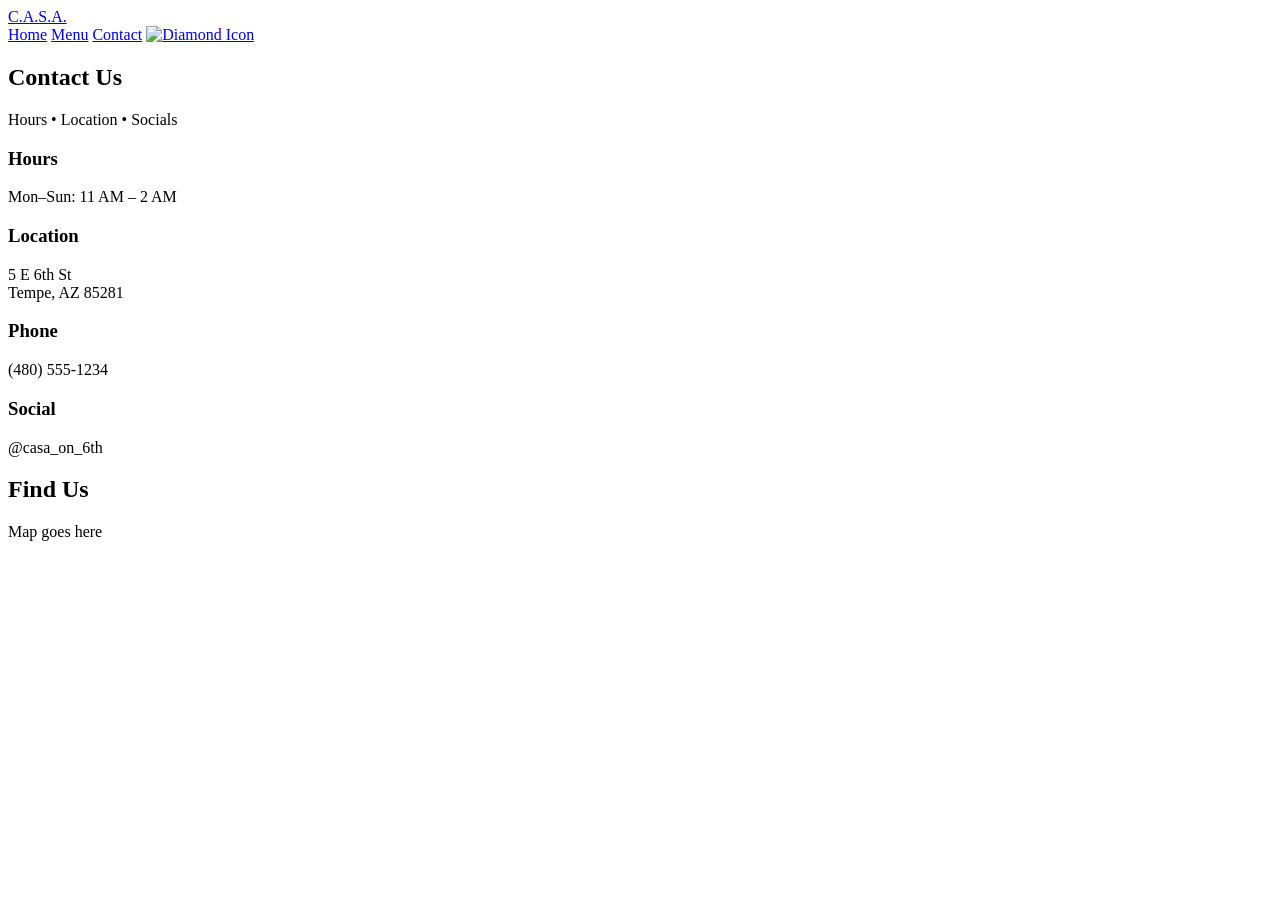
==== contact.html @ d27de8c3 "Initial commit - added rebuild files" ====
<!DOCTYPE html>
<html lang="en">
<head>
  <meta charset="utf-8" />
  <meta name="viewport" content="width=device-width, initial-scale=1" />

  <title>C.A.S.A. – Contact</title>

  <link rel="stylesheet" href="styles/main.css" />

  <link href="https://fonts.googleapis.com/css2?family=Bebas+Neue&family=Montserrat:wght@300;400&display=swap" rel="stylesheet">

</head>

<body>

  <!-- ================= NAVBAR ================= -->
  <header class="navbar">
    <div class="nav-container">
      <a href="index.html" class="logo">C.A.S.A.</a>

      <nav class="nav-links">
        <a href="index.html">Home</a>
        <a href="menu.html">Menu</a>
        <a href="contact.html" class="active">Contact</a>
        <a href="index.html">
        <img src="images/CASAdiamond.avif" alt="Diamond Icon" class="nav-icon">
        </a>
      </nav>
    </div>
  </header>

  <!-- ================= PAGE CONTENT ================= -->
  <main class="content">

    <section class="contact-header">
      <h1>Contact Us</h1>
      <p>Hours • Location • Socials</p>
    </section>

    <section class="contact-grid">

      <div class="contact-card">
        <h3>Hours</h3>
        <p>Mon–Sun: 11 AM – 2 AM</p>
      </div>

      <div class="contact-card">
        <h3>Location</h3>
        <p>5 E 6th St<br>Tempe, AZ 85281</p>
      </div>

      <div class="contact-card">
        <h3>Phone</h3>
        <p>(480) 555-1234</p>
      </div>

      <div class="contact-card">
        <h3>Social</h3>
        <p>@casa_on_6th</p>
      </div>

    </section>

    <!-- MAP SECTION (placeholder for now) -->
    <section class="map-section">
      <h2>Find Us</h2>
      <div class="map-placeholder">
        <p>Map goes here</p>
      </div>
    </section>

  </main>

  <script src="js/main.js"></script>
</body>
</html>
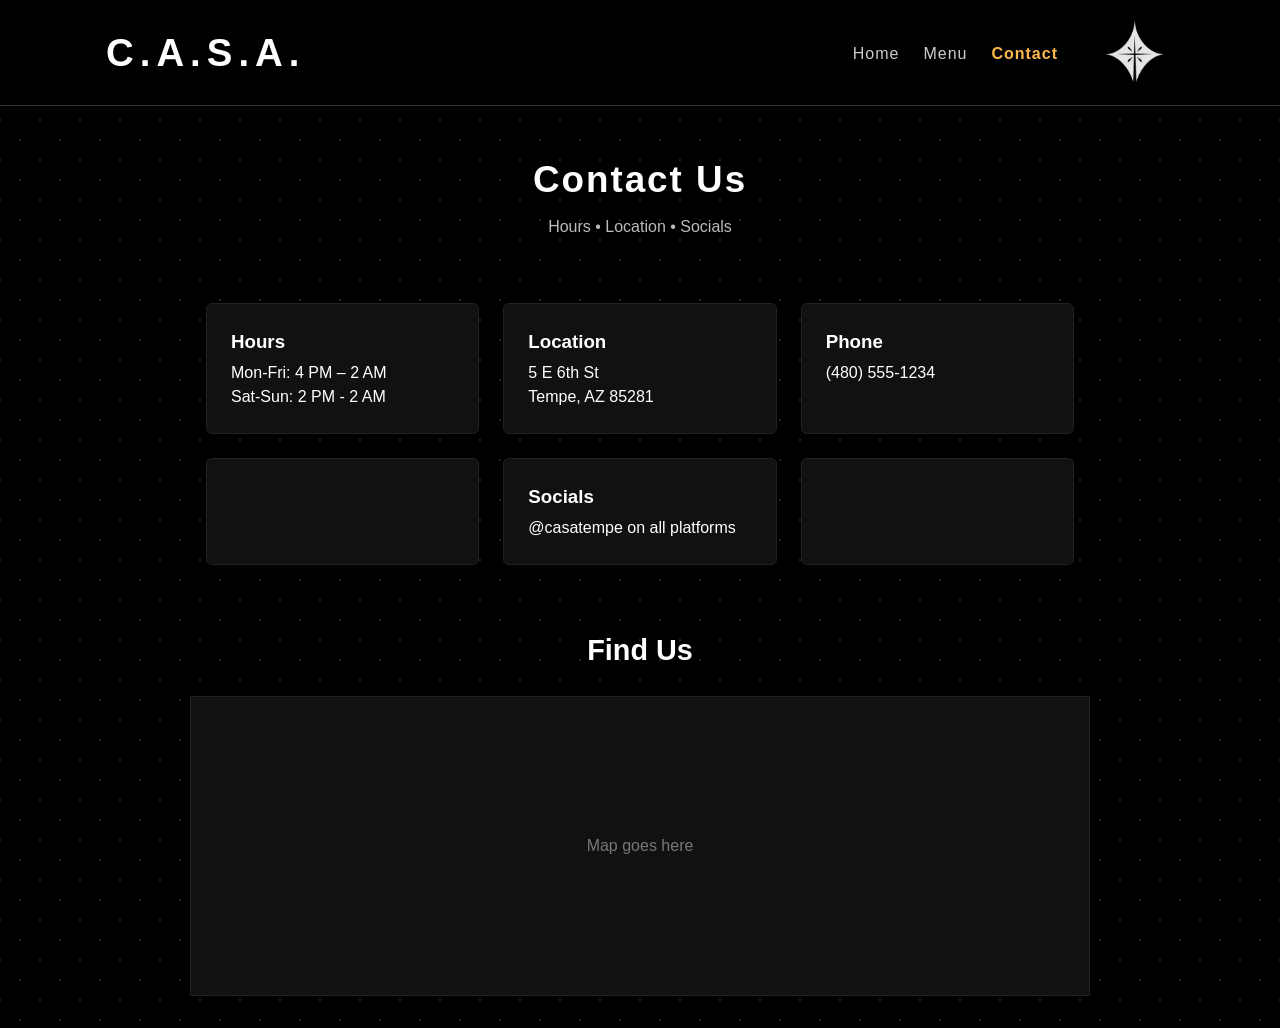
==== commit 0596a59b: "fixed contact cards" ====
--- a/contact.html
+++ b/contact.html
@@ -42,7 +42,8 @@
 
       <div class="contact-card">
         <h3>Hours</h3>
-        <p>Mon–Sun: 11 AM – 2 AM</p>
+        <p>Mon-Fri: 4 PM – 2 AM</p>
+        <p>Sat-Sun: 2 PM - 2 AM</p>
       </div>
 
       <div class="contact-card">
@@ -55,10 +56,14 @@
         <p>(480) 555-1234</p>
       </div>
 
+      <div class="contact-card"> </div>
+
       <div class="contact-card">
-        <h3>Social</h3>
-        <p>@casa_on_6th</p>
+        <h3>Socials</h3>
+        <p>@casatempe on all platforms</p>
       </div>
+
+      <div class="contact-card"> </div>
 
     </section>
 
--- a/styles/main.css
+++ b/styles/main.css
@@ -0,0 +1,654 @@
+* {
+  margin: 0;
+  padding: 0;
+  box-sizing: border-box;
+}
+
+body{
+  margin:0;
+  background:#000;
+  color:#fff;
+  font-family: Arial, sans-serif;
+  line-height:1.5;
+
+  /* CASA-style subtle pattern behind content */
+  background-image:
+    radial-gradient(#222 1px, transparent 1px),
+    radial-gradient(#222 1px, transparent 1px);
+  background-size:40px 40px;
+  background-position:0 0, 20px 20px;
+}
+
+/* ================= NAVBAR ================= */
+.navbar {
+  position: fixed;
+  top: 0;
+  width: 100%;
+  background: #000;
+  border-bottom: 1px solid #333;
+  padding: 0.75rem 0;
+  z-index: 9999;
+}
+
+.nav-container {
+  max-width: 1100px;
+  margin: 0 auto;
+  padding: 0 1rem;
+  display: flex;
+  justify-content: space-between;
+  align-items: center;
+}
+/*
+.logo {
+  color: white;
+  font-size: 1.7rem;
+  font-weight: bold;
+  letter-spacing: 3px;
+  text-decoration: none;
+}*/
+
+.nav-links a {
+  color: #ccc;
+  margin-left: 1.5rem;
+  text-decoration: none;
+  font-size: 1rem;
+  letter-spacing: 1px;
+  line-height: 1;
+  padding-top: 2px;
+  padding-bottom: 0;
+}
+
+.nav-links a:hover {
+  color: #fff;
+}
+
+.nav-links {
+  display: flex;
+  align-items: center;
+}
+
+.nav-icon {
+  width: 76px;
+  height: 76px;
+  margin-left: 1rem;
+  cursor: pointer;
+  filter: brightness(0.9);
+  align-self: center;
+}
+
+.nav-icon:hover {
+  filter: drop-shadow(0 0 4px #ffb84d) brightness(1.0);
+  cursor: pointer;
+}
+
+.nav-links a.active {
+  /*color: #ffd75e;*/
+  color: #ffb84d;
+  font-weight: 600;
+}
+
+.nav-links a.active:hover {
+  /*color: #ffe28a;*/
+  color: #ffcd82;
+}
+
+.nav-links a:not(.active):hover {
+  /*color: #ffb84d;*/
+  color: #f69d29;
+}
+
+.content {
+  margin-top: 120px;
+}
+
+/* ================= HERO SECTION (BACKGROUND SLIDESHOW) ================= */
+
+.hero {
+  position: relative;
+  width: 100%;
+  height: 75vh;
+  background-size: cover;
+  background-position: center;
+  background-repeat: no-repeat;
+  transition: background-image 1s ease-in-out;
+}
+
+.hero-overlay {
+  position: absolute;
+  top: 0;
+  left: 0;
+  width: 100%;
+  height: 100%;
+  background: linear-gradient(to bottom, rgba(0,0,0,0.5), rgba(0,0,0,0.9));
+  z-index: 1;
+}
+
+.hero-text {
+  position: absolute;
+  top: 50%;
+  left: 50%;
+  transform: translate(-50%, -50%);
+  z-index: 2;
+  text-align: center;
+}
+
+.logo {
+  font-family: 'Bebas Neue', sans-serif;
+  font-size: clamp(1.8rem, 4vw, 2.4rem);
+  font-weight: 700;
+  letter-spacing: 6px;
+  text-transform: uppercase;
+  color: white;
+  text-decoration: none;
+}
+
+.hero-text h1 {
+  font-family: 'Bebas Neue', sans-serif;
+  font-size: clamp(2.4rem, 10vw, 19rem);
+  font-weight: 700;
+  letter-spacing: 8px;
+  text-transform: uppercase;
+}
+
+.hero-text p {
+  font-family: 'Montserrat', sans-serif;
+  font-size: clamp(1rem, 2vw, 1.3rem);
+  letter-spacing: 3px;
+  font-weight: 300;
+  color: #ffb84d;
+  text-transform: uppercase;
+  margin-top: -2.7rem;
+}
+
+/* ================= PHOTO GRID ================= */
+
+.photo-grid {
+  max-width: 1100px;
+  margin: 0 auto;
+  padding: 2rem 1rem 4rem 1rem;
+  display: grid;
+  gap: 1.2rem;
+  grid-template-columns: repeat(auto-fit, minmax(250px, 1fr));
+}
+
+.photo-grid img {
+  width: 100%;
+  height: 250px;
+  object-fit: cover;
+  border-radius: 4px;
+}
+
+/* ================= MENU PAGE ================= */
+
+.menu-header {
+  text-align: center;
+  padding: 2rem 1rem;
+}
+
+.menu-header h1 {
+  font-size: 2.3rem;
+  letter-spacing: 2px;
+}
+
+.menu-header p {
+  margin-top: 0.5rem;
+  color: #bbb;
+}
+
+.menu-grid {
+  max-width: 900px;
+  margin: 2rem auto;
+  display: grid;
+  gap: 1.5rem;
+  grid-template-columns: repeat(auto-fit, minmax(250px, 1fr));
+  padding: 0 1rem;
+}
+
+.menu-item {
+  background: #111;
+  border: 1px solid #222;
+  padding: 1.5rem;
+  border-radius: 6px;
+}
+
+.menu-item h3 {
+  margin-bottom: 0.3rem;
+}
+
+.menu-item .desc {
+  color: #aaa;
+  font-size: 0.95rem;
+}
+
+.menu-item .price {
+  margin-top: 0.5rem;
+  color: #fff;
+  font-weight: bold;
+}
+
+/* ================= CONTACT PAGE ================= */
+
+.contact-header {
+  text-align: center;
+  padding: 2rem 1rem;
+}
+
+.contact-header h1 {
+  font-size: 2.3rem;
+  letter-spacing: 2px;
+}
+
+.contact-header p {
+  margin-top: 0.5rem;
+  color: #bbb;
+}
+
+.contact-grid {
+  max-width: 900px;
+  margin: 2rem auto;
+  display: grid;
+  gap: 1.5rem;
+  grid-template-columns: repeat(auto-fit, minmax(250px, 1fr));
+  padding: 0 1rem;
+}
+
+.contact-card {
+  background: #111;
+  border: 1px solid #222;
+  padding: 1.5rem;
+  border-radius: 6px;
+}
+
+.contact-card h3 {
+  margin-bottom: 0.3rem;
+}
+
+.map-section {
+  text-align: center;
+  padding: 2rem 1rem;
+}
+
+.map-section h2 {
+  font-size: 1.8rem;
+  margin-bottom: 1.5rem;
+}
+
+.map-placeholder {
+  background: #111;
+  border: 1px solid #222;
+  height: 300px;
+  max-width: 900px;
+  margin: 0 auto;
+  display: flex;
+  justify-content: center;
+  align-items: center;
+  color: #777;
+}
+
+/* ================= FOOTER ================= */
+
+.footer {
+  text-align: center;
+  padding: 2rem 1rem;
+  color: #777;
+  font-size: 0.9rem;
+  border-top: 1px solid #222;
+  margin-top: 3rem;
+}
+
+/* ================= ANIMATIONS ================= */
+
+.fade-in {
+  opacity: 0;
+  animation: fadeIn 1.2s ease forwards;
+}
+
+@keyframes fadeIn {
+  to {
+    opacity: 1;
+  }
+}
+
+/* ================= GENERAL LAYOUT UTILITIES ================= */
+
+.container{
+  max-width:1100px;
+  margin:0 auto;
+  padding:0 1rem;
+}
+
+.tonight{
+  padding:3rem 0 2rem 0;
+}
+
+.tonight .container{
+  text-align:center;
+}
+
+.tonight h2{
+  font-size:2rem;
+  letter-spacing:2px;
+}
+
+.tonight p{
+  margin-top:.5rem;
+  color:#bbb;
+}
+
+/* ================= UPDATE SECTION (SOCIAL) ================= */
+
+.update-section {
+  padding: 3rem 0 4rem 0;
+}
+
+.update-section h2 {
+  text-align: center;
+  font-size: 3rem;
+  letter-spacing: 3px;
+  margin-bottom: 2rem;
+  color: #ffd75e;   
+  font-family: 'Bebas Neue', sans-serif;   /* NEW FONT */
+  text-transform: uppercase;
+}
+
+.social-links {
+  display: flex;
+  flex-direction: column;
+  gap: 1.2rem;
+  max-width: 300px;
+  margin: 0 auto;
+}
+
+.social-btn {
+  text-align: center;
+  padding: 0.8rem 1rem;
+  border: 1px solid #333;
+  border-radius: 4px;
+  font-size: 1rem;
+  letter-spacing: 2px;
+  text-decoration: none;
+  text-transform: uppercase;
+  transition: all 0.25s ease;
+  color: #ddd;
+  background: #111;
+}
+
+/* Hover colors for each platform */
+.instagram:hover {
+  color: #ff8ccf;
+  border-color: #ff8ccf;
+}
+
+.facebook:hover {
+  color: #76a9ff;
+  border-color: #76a9ff;
+}
+
+.twitter:hover {
+  color: #a1c4ff;
+  border-color: #a1c4ff;
+}
+
+.social-btn {
+  text-align: center;     /* center the text ONLY */
+  padding: 0.8rem 1rem;
+  border: 1px solid #333;
+  border-radius: 4px;
+  font-size: 1rem;
+  letter-spacing: 2px;
+  text-decoration: none;
+  text-transform: uppercase;
+  transition: all 0.25s ease;
+  color: #ddd;
+  background: #111;
+
+  display: flex;
+  align-items: center;
+  gap: 12px;              /* icon stays left */
+  justify-content: center;       /* spacing between icon + text */
+}
+
+.social-icon {
+  width: 35px;
+  height: 35px;
+  object-fit: cover;
+  border-radius: 9px; 
+}
+
+.ig-fix {
+  object-position: -0.5px center;
+}
+
+.fb-fix {
+  object-position: 0.5px center;
+  clip-path: inset(0.5px 0.5px 0 0.6px);
+}
+
+.x-fix {
+  object-position: center -0.5px; /* shift upward */
+  clip-path: inset(0.5px 0.5px 0 0); /* crop top + right */
+}
+
+/*============== MENU ============*/
+
+.menu-page {
+  font-size: 3rem;
+  padding: 300px 120px 40px;
+  color: white;
+  text-align: center;
+}
+
+.menu-section {
+  font-size: 3rem;
+  padding: 15px 120px 40px;
+  color: white;
+  text-align: center;
+}
+
+.menu-title {
+  font-size: 3rem;
+  margin-bottom: 10px;
+}
+
+.menu-grid {
+  display: grid;
+  grid-template-columns: repeat(3, 1fr);
+  gap: 30px;
+  margin-bottom: 60px;
+}
+
+.menu-card {
+  background: #111;
+  padding: 24px;
+  border-radius: 12px;
+  text-align: left;
+  border: 1px solid #222;
+  box-shadow: 0 4px 20px rgba(0,0,0,0.4);
+}
+
+.menu-card h3 {
+  font-size: 1.4rem;
+  margin-bottom: 8px;
+  font-weight: 700;
+}
+
+.menu-card p {
+  font-size: 0.95rem;
+  opacity: 0.85;
+  margin-bottom: 4px;
+}
+
+/* RESPONSIVE */
+@media (max-width: 1000px) {
+  .menu-grid {
+    grid-template-columns: repeat(2, 1fr);
+  }
+}
+
+@media (max-width: 650px) {
+  .menu-grid {
+    grid-template-columns: 1fr;
+  }
+}
+
+.menu-switch {
+  padding-top: 300px;
+  margin: 40px auto 60px;
+  display: flex;
+  justify-content: center;
+  gap: 20px;
+}
+
+.menu-tab {
+  padding: 12px 30px;
+  background: #111;
+  color: #ffd75e;
+  border: 1px solid #222;
+  border-radius: 8px;
+  text-decoration: none;
+  font-size: 1.1rem;
+  letter-spacing: 2px;
+  text-transform: uppercase;
+  transition: all 0.2s ease;
+}
+
+.menu-tab:hover {
+  background: #ffd75e;
+  color: #000;
+  border-color: #ffd75e;
+}
+
+/* ================= MOBILE NAV FIX ================= */
+@media (max-width: 768px) {
+
+  .nav-container {
+    flex-direction: column;
+    gap: 0.5rem;
+  }
+
+  .nav-links {
+    flex-wrap: wrap;
+    justify-content: center;
+    gap: 0.8rem;
+  }
+
+  .nav-links a {
+    margin-left: 0;
+  }
+
+  .nav-icon {
+    width: 50px;
+    height: 50px;
+  }
+
+}
+
+/* ================= MOBILE HERO TWEAKS ================= */
+@media (max-width: 768px) {
+  .hero-text h1 {
+    font-size: clamp(2.2rem, 16vw, 6rem);
+    letter-spacing: 4px;
+  }
+
+  .hero-text p {
+    margin-top: -1.2rem;
+    font-size: 0.95rem;
+    letter-spacing: 2px;
+  }
+}
+
+/* ================= MOBILE: KEEP "STAY UP TO DATE HERE:" ON ONE LINE ================= */
+@media (max-width: 480px) {
+  .update-section h2 {
+    font-size: 2.1rem;      /* adjust slightly if needed */
+    letter-spacing: 2px;    /* tightens the spread */
+    white-space: nowrap;    /* forces one line */
+  }
+}
+
+/* ================= MENU PDF PAGE ================= */
+
+.menu-pdf-header {
+  text-align: center;
+  padding: 2rem 1rem 1rem;
+}
+
+.menu-pdf-header h1 {
+  font-family: 'Bebas Neue', sans-serif;
+  font-size: 3rem;
+  letter-spacing: 3px;
+  text-transform: uppercase;
+}
+
+.menu-pdf-header p {
+  color: #bbb;
+  margin-top: 0.25rem;
+}
+
+.menu-pdf-actions {
+  display: flex;
+  justify-content: center;
+  gap: 1rem;
+  flex-wrap: wrap;
+  padding: 1rem 1rem 2rem;
+}
+
+.menu-pdf-btn {
+  display: inline-block;
+  padding: 12px 22px;
+  background: #111;
+  color: #ffd75e;
+  border: 1px solid #222;
+  border-radius: 8px;
+  text-decoration: none;
+  font-size: 1rem;
+  letter-spacing: 2px;
+  text-transform: uppercase;
+  transition: all 0.2s ease;
+}
+
+.menu-pdf-btn:hover {
+  background: #ffd75e;
+  color: #000;
+  border-color: #ffd75e;
+}
+
+.menu-pdf-embed {
+  max-width: 1100px;
+  margin: 0 auto;
+  padding: 0 1rem 3rem;
+}
+
+.menu-pdf-embed h2 {
+  font-family: 'Bebas Neue', sans-serif;
+  font-size: 2rem;
+  letter-spacing: 2px;
+  margin: 1.5rem 0 1rem;
+  text-transform: uppercase;
+}
+
+.pdf-frame {
+  border: 1px solid #222;
+  border-radius: 10px;
+  overflow: hidden;
+  background: #111;
+}
+
+.pdf-frame iframe {
+  width: 100%;
+  height: 80vh;
+  border: 0;
+}
+
+/* Mobile: prioritize the buttons, embed still available but shorter */
+@media (max-width: 768px) {
+  .pdf-frame iframe {
+    height: 65vh;
+  }
+}
+
+@media (max-width: 480px) {
+  .pdf-frame iframe {
+    height: 55vh;
+  }
+}
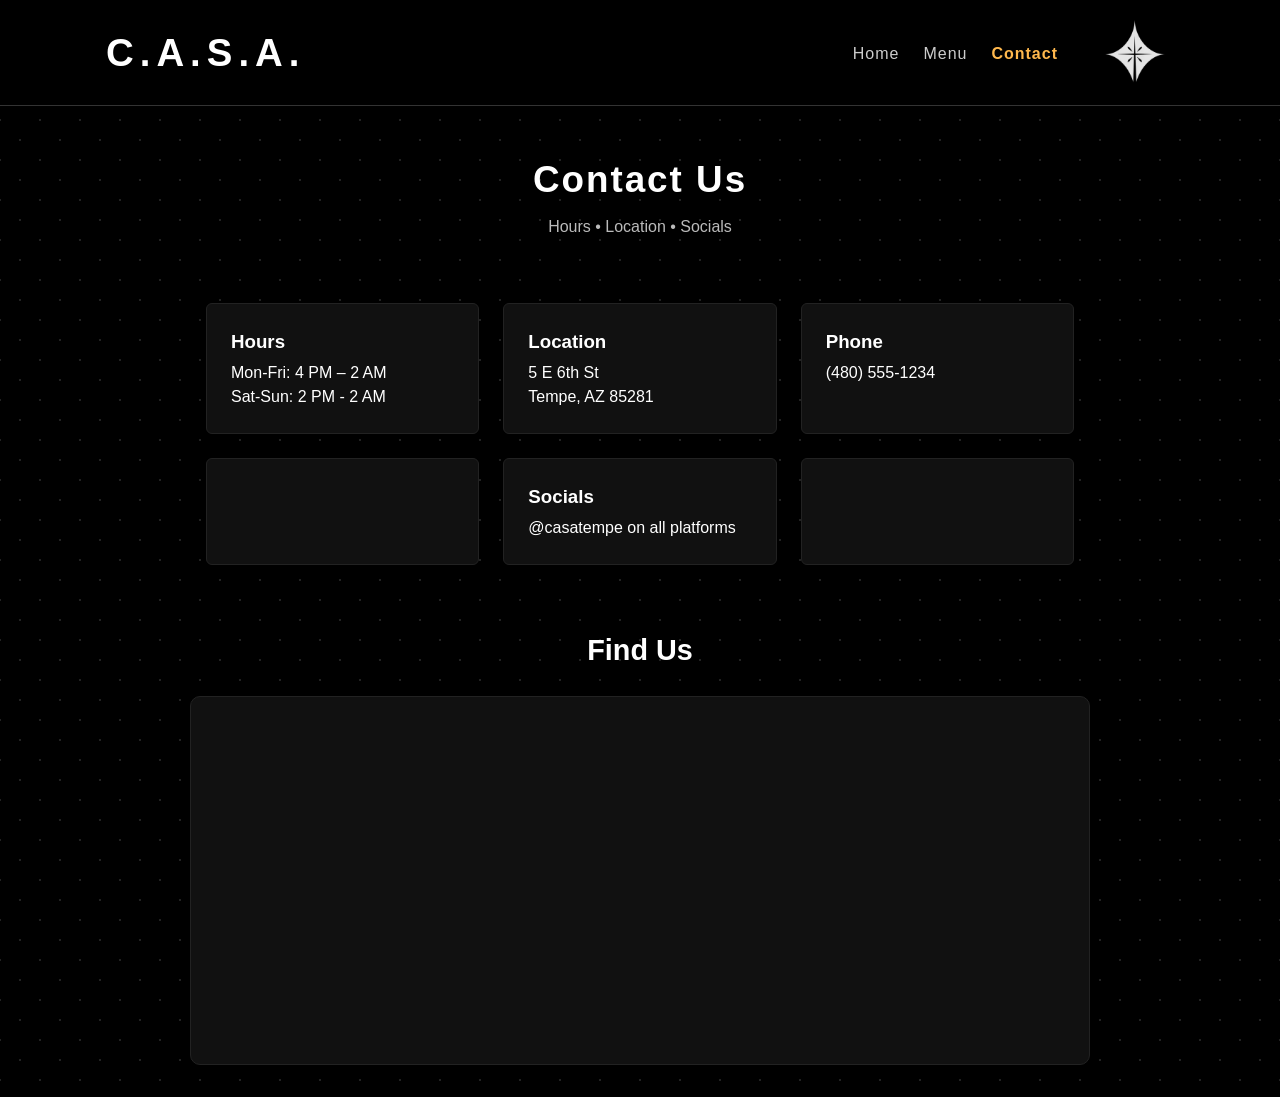
==== commit 271cb3db: "Add embedded Google Maps location to contact page" ====
--- a/contact.html
+++ b/contact.html
@@ -70,8 +70,13 @@
     <!-- MAP SECTION (placeholder for now) -->
     <section class="map-section">
       <h2>Find Us</h2>
-      <div class="map-placeholder">
-        <p>Map goes here</p>
+      <div class="map-embed">
+        <iframe
+          title="C.A.S.A. Tempe Location"
+          loading="lazy"
+          referrerpolicy="no-referrer-when-downgrade"
+          src="https://www.google.com/maps?q=5%20E%206th%20St,%20Tempe,%20AZ%2085281&output=embed">
+        </iframe>
       </div>
     </section>
 
--- a/styles/main.css
+++ b/styles/main.css
@@ -651,4 +651,27 @@
   .pdf-frame iframe {
     height: 55vh;
   }
+}
+
+/*Map embed CSS*/
+
+.map-embed {
+  max-width: 900px;
+  margin: 0 auto;
+  border: 1px solid #222;
+  border-radius: 10px;
+  overflow: hidden;
+  background: #111;
+}
+
+.map-embed iframe {
+  width: 100%;
+  height: 360px;
+  border: 0;
+}
+
+@media (max-width: 480px) {
+  .map-embed iframe {
+    height: 300px;
+  }
 }
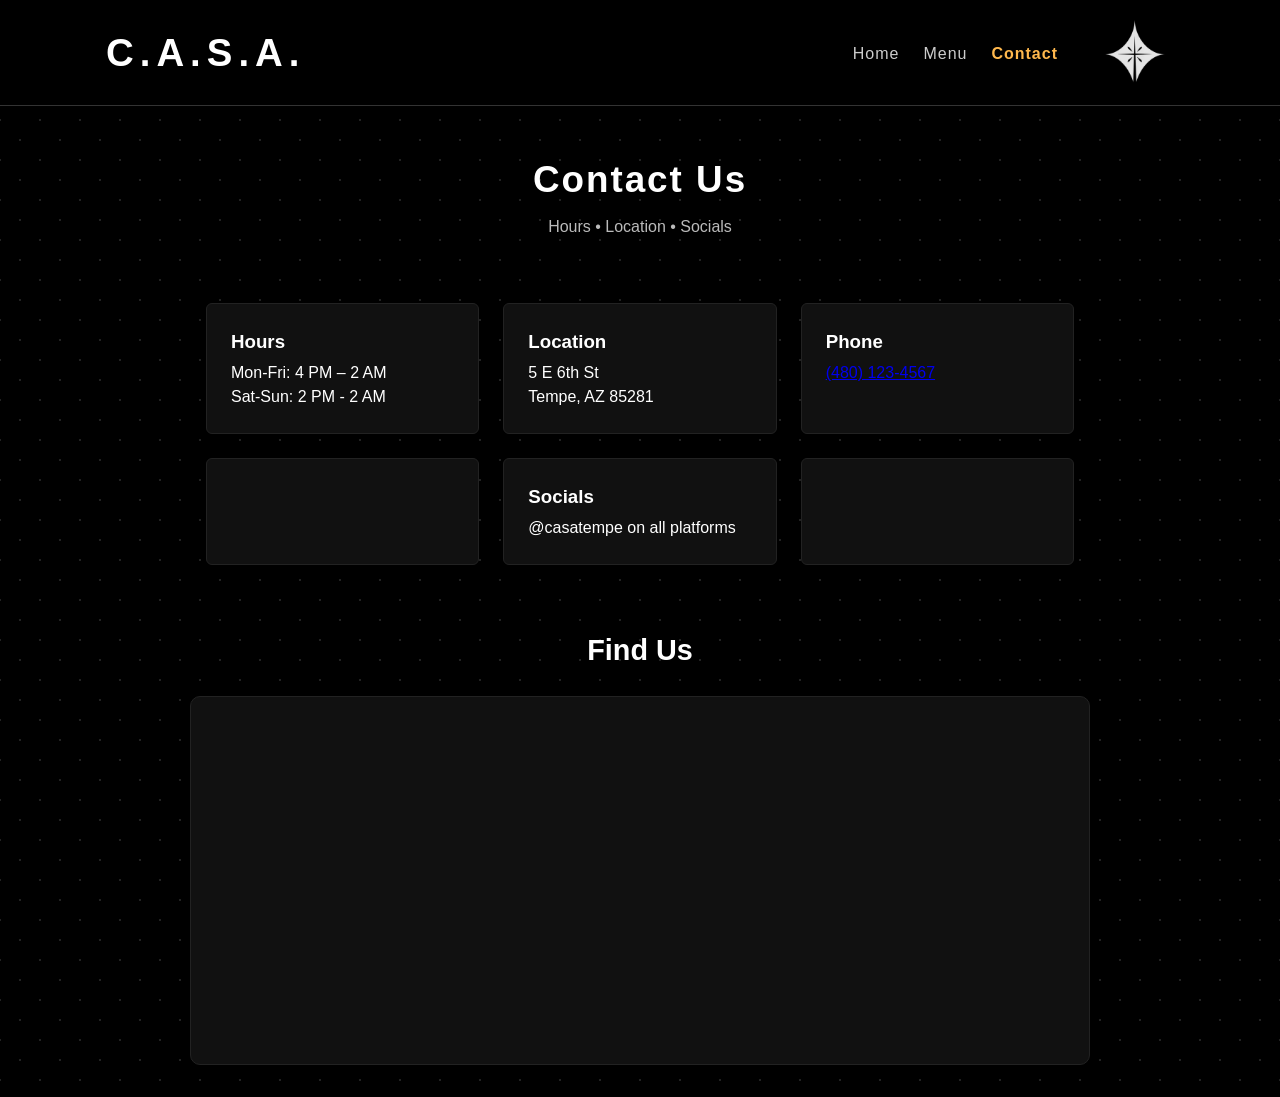
==== commit db7f38c3: "Ensure phone number remains white while clickable on mobile" ====
--- a/contact.html
+++ b/contact.html
@@ -53,7 +53,7 @@
 
       <div class="contact-card">
         <h3>Phone</h3>
-        <p>(480) 555-1234</p>
+        <a href="tel:+14801234567">(480) 123-4567</a>
       </div>
 
       <div class="contact-card"> </div>
--- a/styles/main.css
+++ b/styles/main.css
@@ -674,4 +674,18 @@
   .map-embed iframe {
     height: 300px;
   }
+}
+
+/*Phone color*/
+
+.phone-link {
+  color: white;
+  text-decoration: none;
+}
+
+.phone-link:visited,
+.phone-link:active,
+.phone-link:hover {
+  color: white;
+  text-decoration: none;
 }
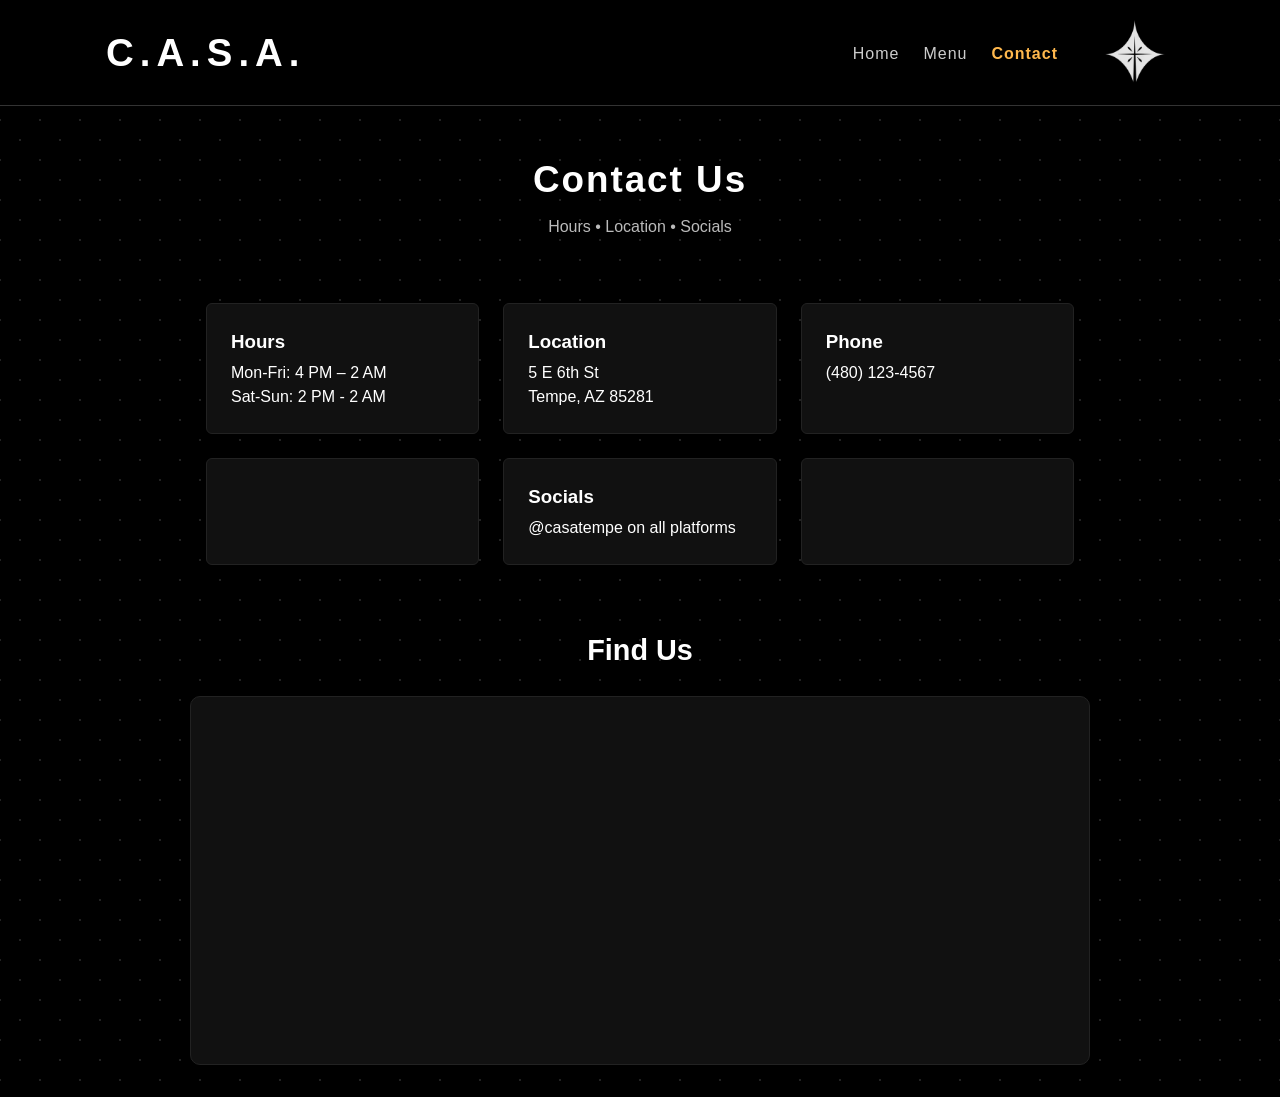
==== commit c236d320: "FINAL (hopefully white link edit" ====
--- a/contact.html
+++ b/contact.html
@@ -53,7 +53,7 @@
 
       <div class="contact-card">
         <h3>Phone</h3>
-        <a href="tel:+14801234567">(480) 123-4567</a>
+        <a href="tel:+14801234567" class="phone-link">(480) 123-4567</a>
       </div>
 
       <div class="contact-card"> </div>
--- a/styles/main.css
+++ b/styles/main.css
@@ -679,13 +679,13 @@
 /*Phone color*/
 
 .phone-link {
-  color: white;
+  color: white !important;
   text-decoration: none;
 }
 
 .phone-link:visited,
 .phone-link:active,
 .phone-link:hover {
-  color: white;
+  color: white !important;
   text-decoration: none;
 }
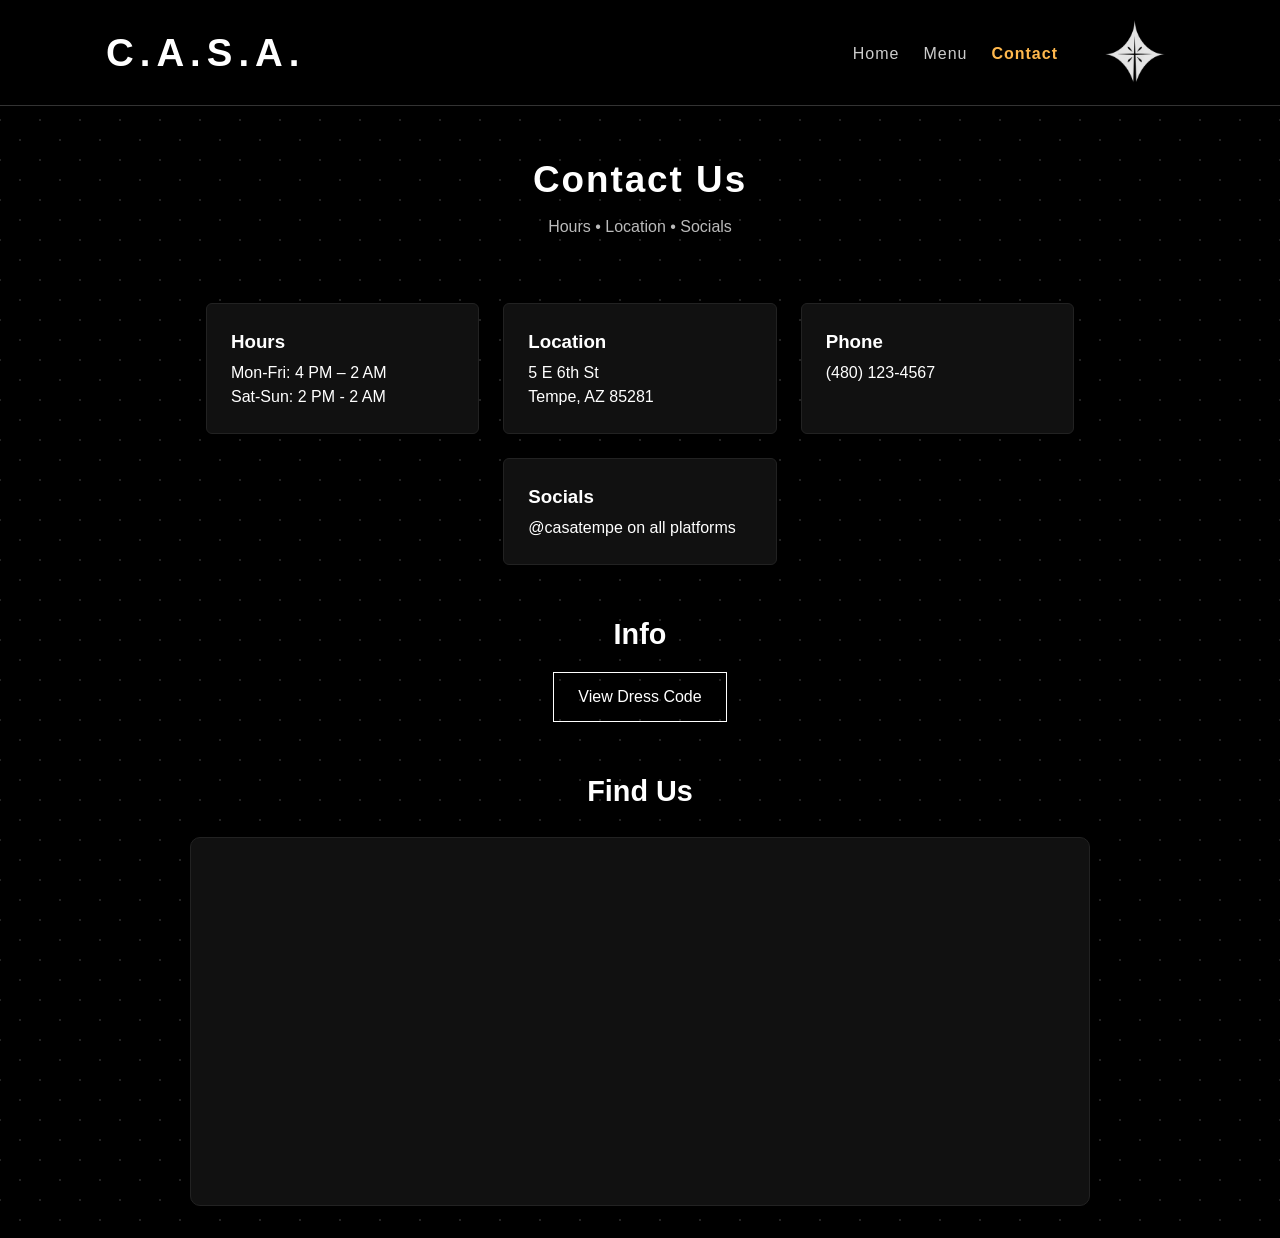
==== commit 31134813: "Updated contact card layout and added dress code pdf" ====
--- a/contact.html
+++ b/contact.html
@@ -56,18 +56,22 @@
         <a href="tel:+14801234567" class="phone-link">(480) 123-4567</a>
       </div>
 
-      <div class="contact-card"> </div>
-
-      <div class="contact-card">
+      <div class="contact-card socials-card">
         <h3>Socials</h3>
         <p>@casatempe on all platforms</p>
       </div>
 
-      <div class="contact-card"> </div>
-
     </section>
 
-    <!-- MAP SECTION (placeholder for now) -->
+    <!-- INFO SECTION -->
+     <section class="info-section">
+      <h2>Info</h2>
+      <a href="pdf/CASA_DRESS.pdf" class="menu-button" target="_blank">
+        View Dress Code
+      </a>
+    </section>
+
+    <!-- MAP SECTION -->
     <section class="map-section">
       <h2>Find Us</h2>
       <div class="map-embed">
--- a/styles/main.css
+++ b/styles/main.css
@@ -252,6 +252,18 @@
   padding: 0 1rem;
 }
 
+/* Desktop: lock to 3 columns so we can place the Socials card */
+@media (min-width: 850px) {
+  .contact-grid {
+    grid-template-columns: repeat(3, 1fr);
+  }
+
+  .contact-card.socials-card {
+    grid-column: 2;      /* center column */
+    justify-self: stretch;
+  }
+}
+
 .contact-card {
   background: #111;
   border: 1px solid #222;
@@ -678,14 +690,38 @@
 
 /*Phone color*/
 
-.phone-link {
-  color: white !important;
-  text-decoration: none;
-}
-
+.phone-link,
 .phone-link:visited,
 .phone-link:active,
-.phone-link:hover {
-  color: white !important;
+.phone-link:hover,
+.phone-link:focus {
+  color: #fff !important;
+  text-decoration: none !important;
+  -webkit-text-fill-color: #fff !important; /* iOS Safari */
+}
+
+/*Dress code button css*/
+
+.info-section {
+  text-align: center;
+  margin: 3rem 0 1rem 0;
+}
+
+.info-section h2 {
+  margin-bottom: 1rem;
+  font-size: 1.8rem;
+}
+
+.menu-button {
+  display: inline-block;
+  padding: 0.75rem 1.5rem;
+  border: 1px solid white;
+  color: white;
   text-decoration: none;
+  transition: 0.3s ease;
+}
+
+.menu-button:hover {
+  background: white;
+  color: black;
 }
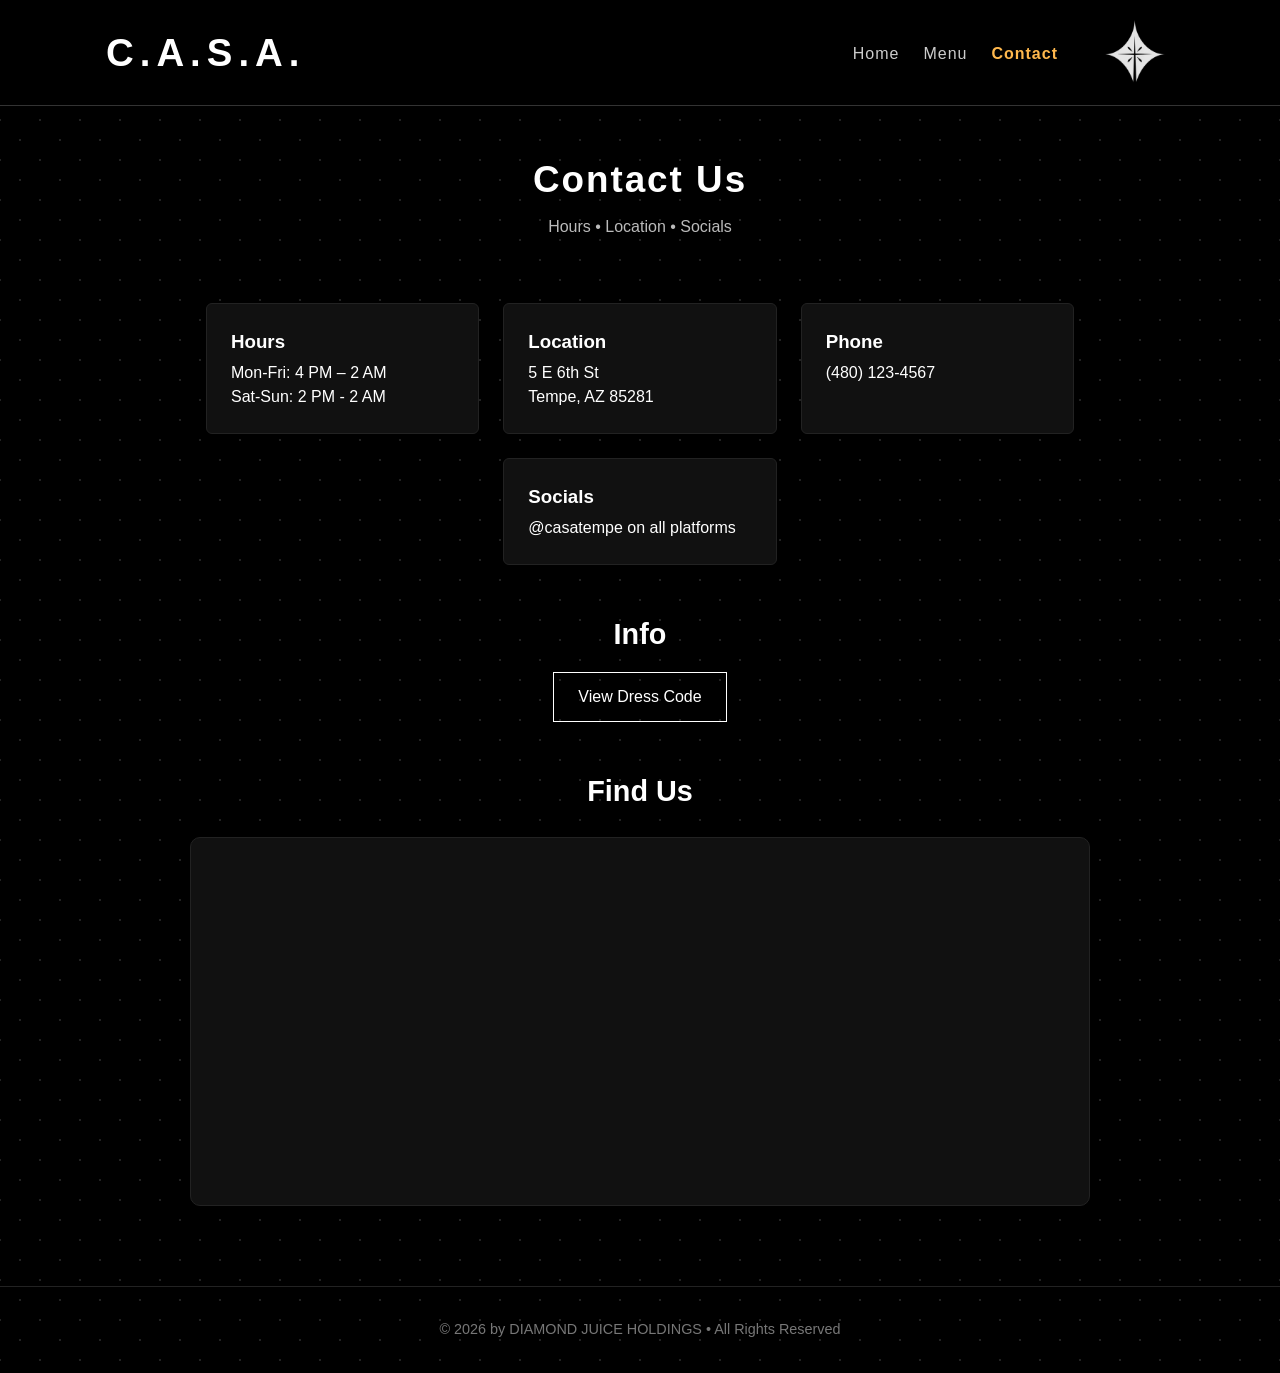
==== commit a4649028: "updated copyright footer on all pages" ====
--- a/contact.html
+++ b/contact.html
@@ -86,6 +86,10 @@
 
   </main>
 
+  <footer class="footer">
+    <p>&copy; 2026 by DIAMOND JUICE HOLDINGS • All Rights Reserved</p>
+  </footer>
+
   <script src="js/main.js"></script>
 </body>
 </html>
